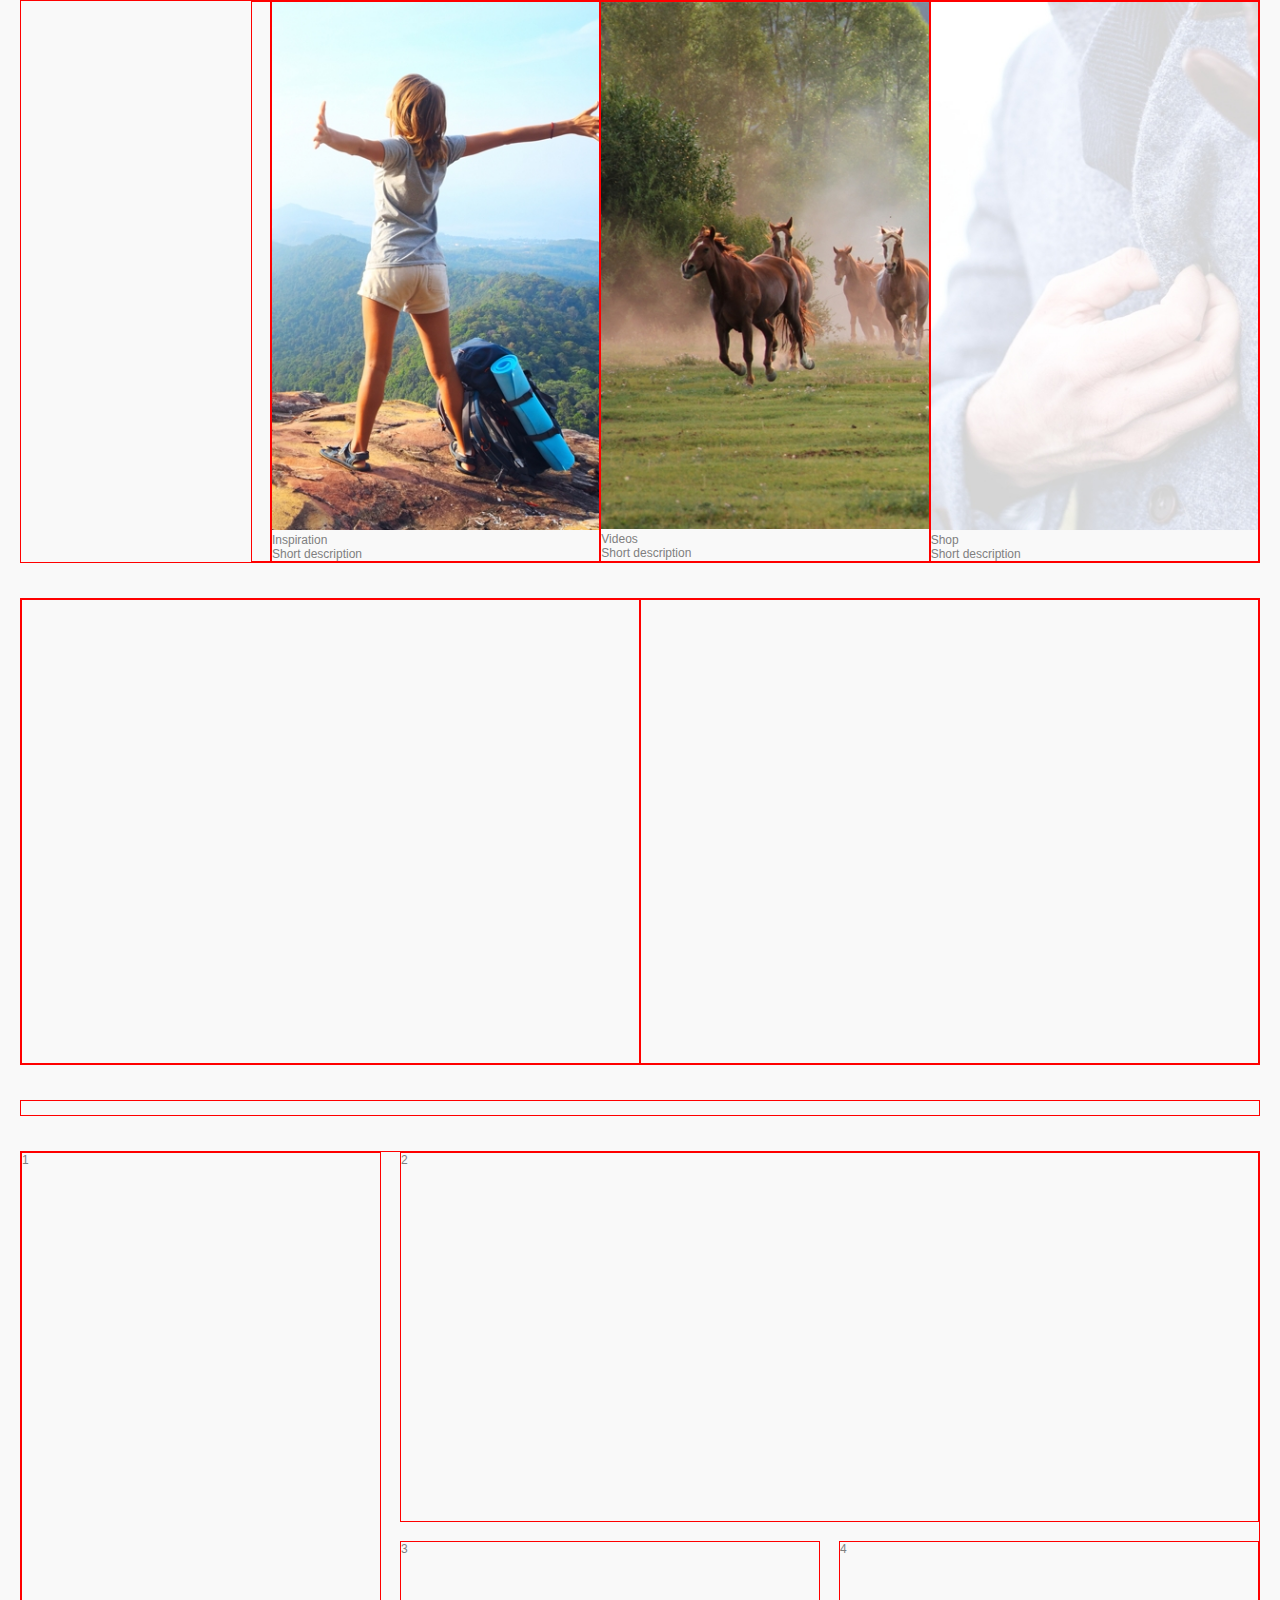
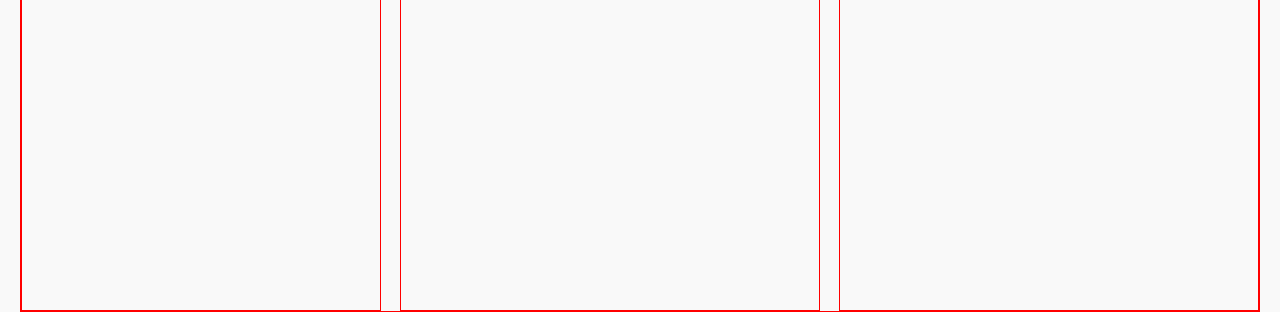
==== index.html @ cd78b79b "Начал верстать проект" ====
<!DOCTYPE html>
<html lang="en">
<head>
    <meta charset="UTF-8">
    <title>GRID</title>
    <link rel="stylesheet" href="reset.css">
    <link rel="stylesheet" href="styles.css">
</head>

<body>
    <div class="wrapper">
        <div class="header grid-item">
            <header></header>
            <div class="separator grid-item"></div>
            <article class="image_1 grid-item">
                <img src="img/11.jpg" alt="11">
                <div class="mask"></div>
                <div class="info-box">
                    <h2>Inspiration</h2>
                    <p>Short description</p>
                </div>
            </article>
            <article class="image_2 grid-item">
                <img src="img/12.jpg" alt="11">
                <div class="mask"></div>
                <div class="info-box">
                    <h2>Videos</h2>
                    <p>Short description</p>
                </div>
            </article>
            <article class="image_3 grid-item">
                <img src="img/13.jpg" alt="11">
                <div class="mask"></div>
                <div class="info-box">
                    <h2>Shop</h2>
                    <p>Short description</p>
                </div>
            </article>
        </div>
        <div class="stats grid-item">
            <div class="info grid-item"></div>
            <div class="video grid-item"></div>

        </div>
        <div class="title grid-item"></div>
        <div class="gallery grid-item">
            <article class="grid-item">1</article>
            <article class="grid-item">2</article>
            <article class="grid-item">3</article>
            <article class="grid-item">4</article>
        </div>
    </div>
</body></html>
---- styles.css ----
/* Generated by less 2.5.1 */
@font-face {
  font-family: oswald;
  src: url(../fonts/oswald/oswald-bold.ttf);
  font-weight: 700;
}
@font-face {
  font-family: oswald;
  src: url(../fonts/oswald/oswald-extralight.ttf);
  font-weight: 200;
}
@font-face {
  font-family: oswald;
  src: url(../fonts/oswald/oswald-light.ttf);
  font-weight: 300;
}
@font-face {
  font-family: oswald;
  src: url(../fonts/oswald/oswald-medium.ttf);
  font-weight: 500;
}
@font-face {
  font-family: oswald;
  src: url(../fonts/oswald/oswald-regular.ttf);
  font-weight: 400;
}
@font-face {
  font-family: oswald;
  src: url(../fonts/oswald/oswald-semibold.ttf);
  font-weight: 600;
}
body {
  color: #7f7f7f;
  background-color: #f9f9f9;
  font-size: 12px;
  font-family: Arial;
}
.wrapper {
  max-width: 1280px;
  width: calc(100% - 40px);
  margin: 0 auto;
  display: grid;
  grid-template-columns: 1fr;
  grid-template-rows: minmax(552px, auto) minmax(467px, auto) minmax(16px, auto) auto;
  grid-row-gap: 35px;
}
.grid-item {
  border: 1px solid red;
}
.header {
  display: grid;
  grid-template-columns: 230px 20px 1fr 1fr 1fr;
}
.stats {
  display: grid;
  grid-template-columns: 1fr 1fr;
}
.gallery {
  display: grid;
  grid-template-columns: 360px 1fr 1fr;
  grid-template-rows: 370px 370px;
  grid-gap: 19px;
}
.gallery .grid-item:nth-child(1) {
  grid-row-start: 1;
  grid-row-end: 3;
}
.gallery .grid-item:nth-child(2) {
  grid-column-start: 2;
  grid-column-end: 4;
}
img{
    min-width: 100%;
    height: auto;
}
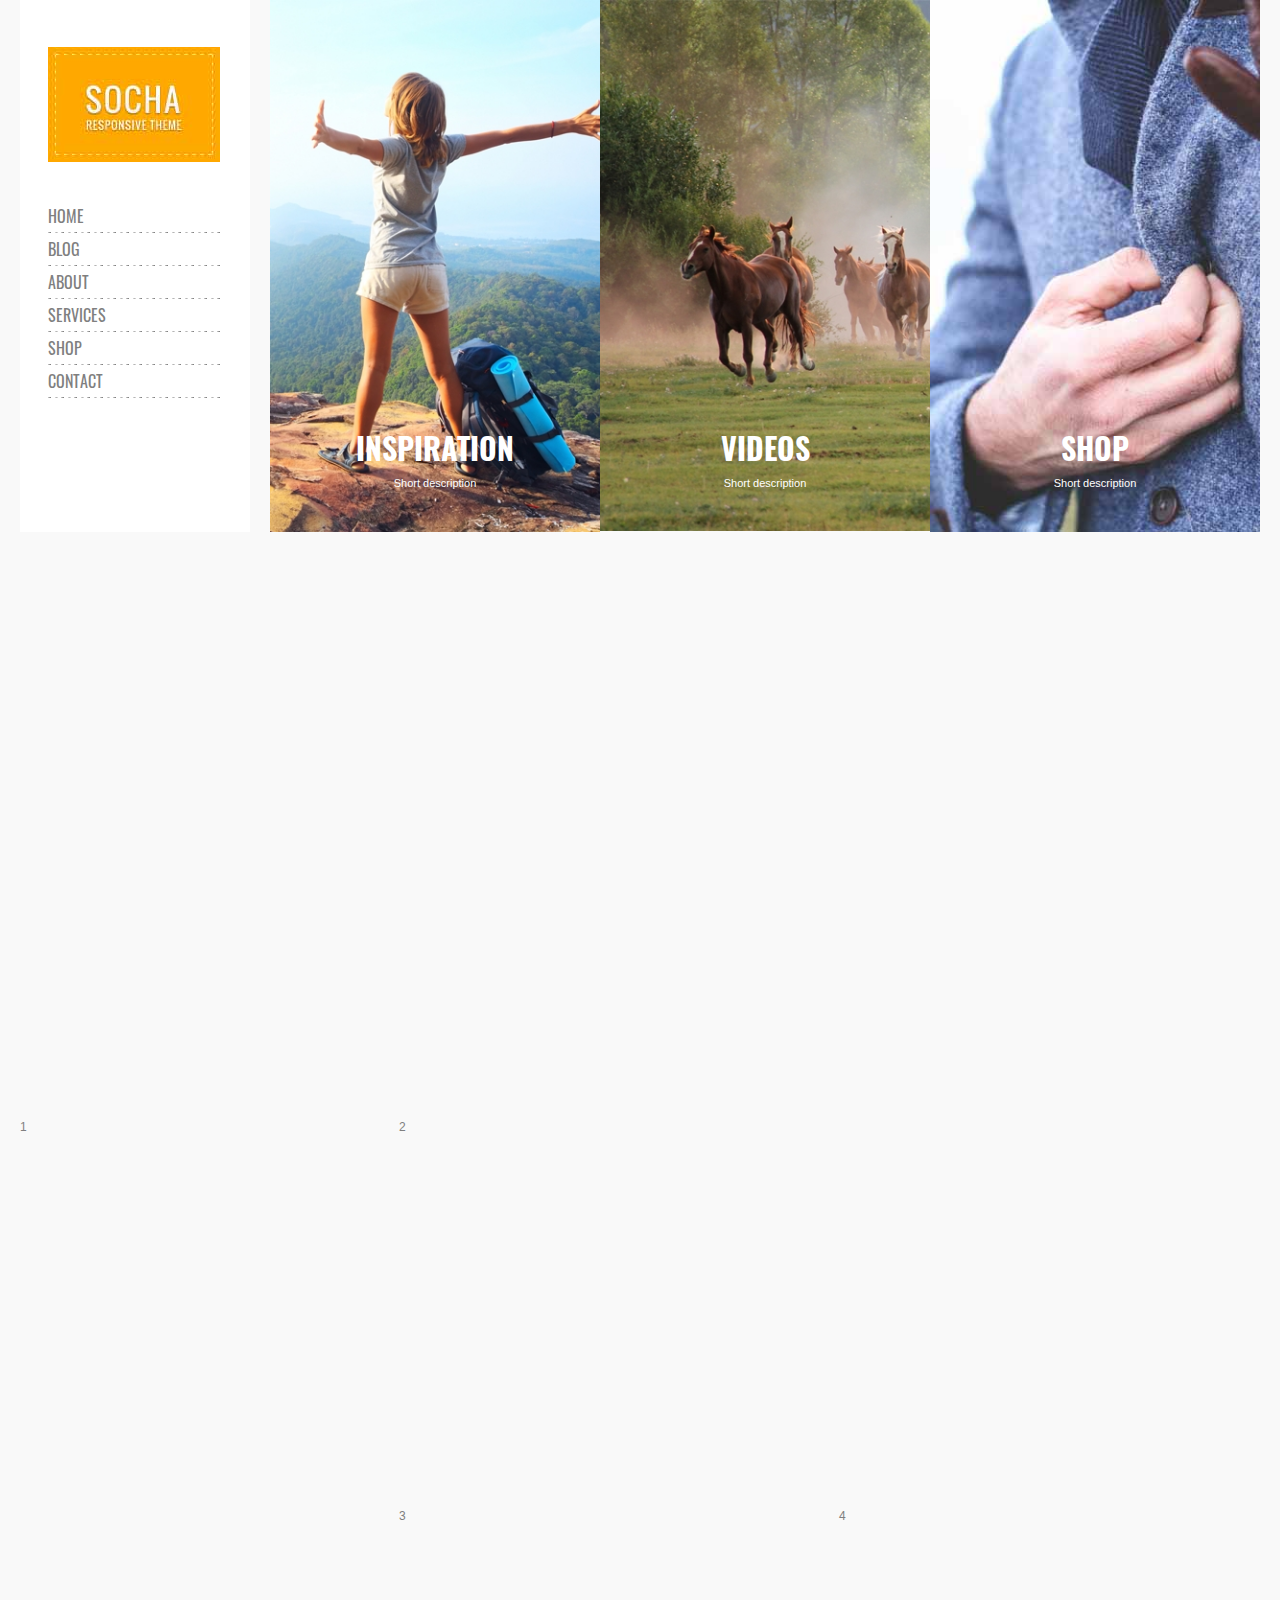
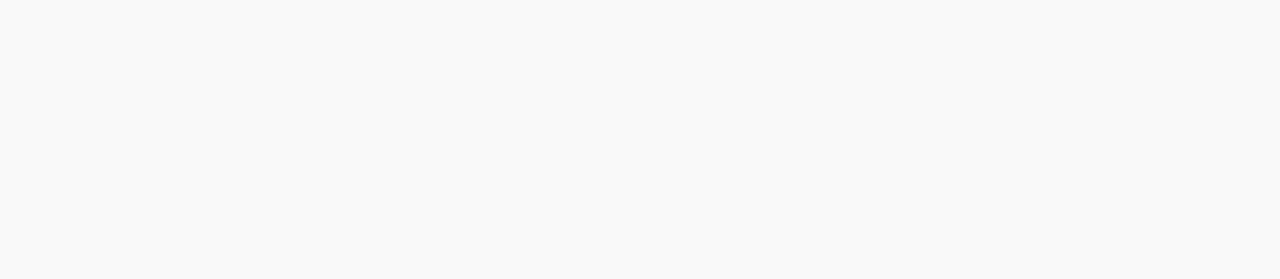
==== commit d780279a: "Сделал первый блок" ====
--- a/index.html
+++ b/index.html
@@ -1,3 +1,4 @@
+<!--https://www.youtube.com/watch?v=pUoBosnHCLw&t=76s-->
 <!DOCTYPE html>
 <html lang="en">
 <head>
@@ -10,9 +11,24 @@
 <body>
     <div class="wrapper">
         <div class="header grid-item">
-            <header></header>
+            <header class="grid-item header-box">
+                <a href="#" class="logo">
+                    <img src="img/logo.jpg" alt="logo">
+                </a>
+                <nav>
+                    <ul>
+                       <li><a href="#">Home</a></li>
+                       <li><a href="#">Blog</a></li>
+                       <li><a href="#">About</a></li>
+                       <li><a href="#">Services</a></li>
+                       <li><a href="#">Shop</a></li>
+                       <li><a href="#">Contact</a></li>
+                       
+                    </ul>
+                </nav>
+            </header>
             <div class="separator grid-item"></div>
-            <article class="image_1 grid-item">
+            <article class="image_1 image-box">
                 <img src="img/11.jpg" alt="11">
                 <div class="mask"></div>
                 <div class="info-box">
@@ -20,7 +36,7 @@
                     <p>Short description</p>
                 </div>
             </article>
-            <article class="image_2 grid-item">
+            <article class="image_2 image-box">
                 <img src="img/12.jpg" alt="11">
                 <div class="mask"></div>
                 <div class="info-box">
@@ -28,7 +44,7 @@
                     <p>Short description</p>
                 </div>
             </article>
-            <article class="image_3 grid-item">
+            <article class="image_3 image-box">
                 <img src="img/13.jpg" alt="11">
                 <div class="mask"></div>
                 <div class="info-box">
--- a/styles.css
+++ b/styles.css
@@ -41,15 +41,92 @@
   margin: 0 auto;
   display: grid;
   grid-template-columns: 1fr;
-  grid-template-rows: minmax(552px, auto) minmax(467px, auto) minmax(16px, auto) auto;
+  grid-template-rows: auto minmax(467px, auto) minmax(16px, auto) auto;
   grid-row-gap: 35px;
 }
-.grid-item {
-  border: 1px solid red;
+img {
+  min-width: 100%;
+  height: auto;
+  display: block;
 }
 .header {
   display: grid;
   grid-template-columns: 230px 20px 1fr 1fr 1fr;
+}
+.header .header-box {
+  background-color: #fff;
+  padding: 47px 28px;
+  box-sizing: border-box;
+}
+.header .header-box .logo {
+  margin-bottom: 35px;
+  display: inline-block;
+}
+.header .header-box nav {
+  font-family: 'oswald', sans-serif;
+  font-size: 16px;
+  line-height: 33px;
+  text-transform: uppercase;
+}
+.header .header-box nav a {
+  text-decoration: none;
+  color: inherit;
+  transition: all 300ms ease-in-out;
+}
+.header .header-box nav a:hover {
+  color: #ffa800;
+}
+.header .header-box nav ul li {
+  position: relative;
+}
+.header .header-box nav ul li::after {
+  content: "";
+  position: absolute;
+  width: 100%;
+  height: 1px;
+  background: url(img/li.jpg) repeat-x;
+  display: block;
+  left: 0;
+  bottom: 0;
+  right: 0;
+}
+.header .image-box {
+  position: relative;
+}
+.header .image-box:hover .mask {
+  opacity: 1;
+}
+.header .image-box .mask {
+  position: absolute;
+  width: 100%;
+  height: 100%;
+  top: 0;
+  left: 0;
+  background-color: rgba(255, 168, 0, 0.8);
+  opacity: 0;
+  transition: all 300ms ease-in-out;
+}
+.header .image-box .info-box {
+  position: absolute;
+  bottom: 0;
+  left: 0;
+  width: 100%;
+  padding-bottom: 43px;
+  text-align: center;
+  color: #fff;
+}
+.header .image-box .info-box h2 {
+  font-family: 'oswald', sans-serif;
+  font-size: 30px;
+  line-height: 30px;
+  font-weight: 700;
+  margin-bottom: 14px;
+  text-transform: uppercase;
+}
+.header .image-box .info-box p {
+  text-align: center;
+  margin-bottom: 0;
+  font-size: 11px;
 }
 .stats {
   display: grid;
@@ -69,7 +146,3 @@
   grid-column-start: 2;
   grid-column-end: 4;
 }
-img{
-    min-width: 100%;
-    height: auto;
-}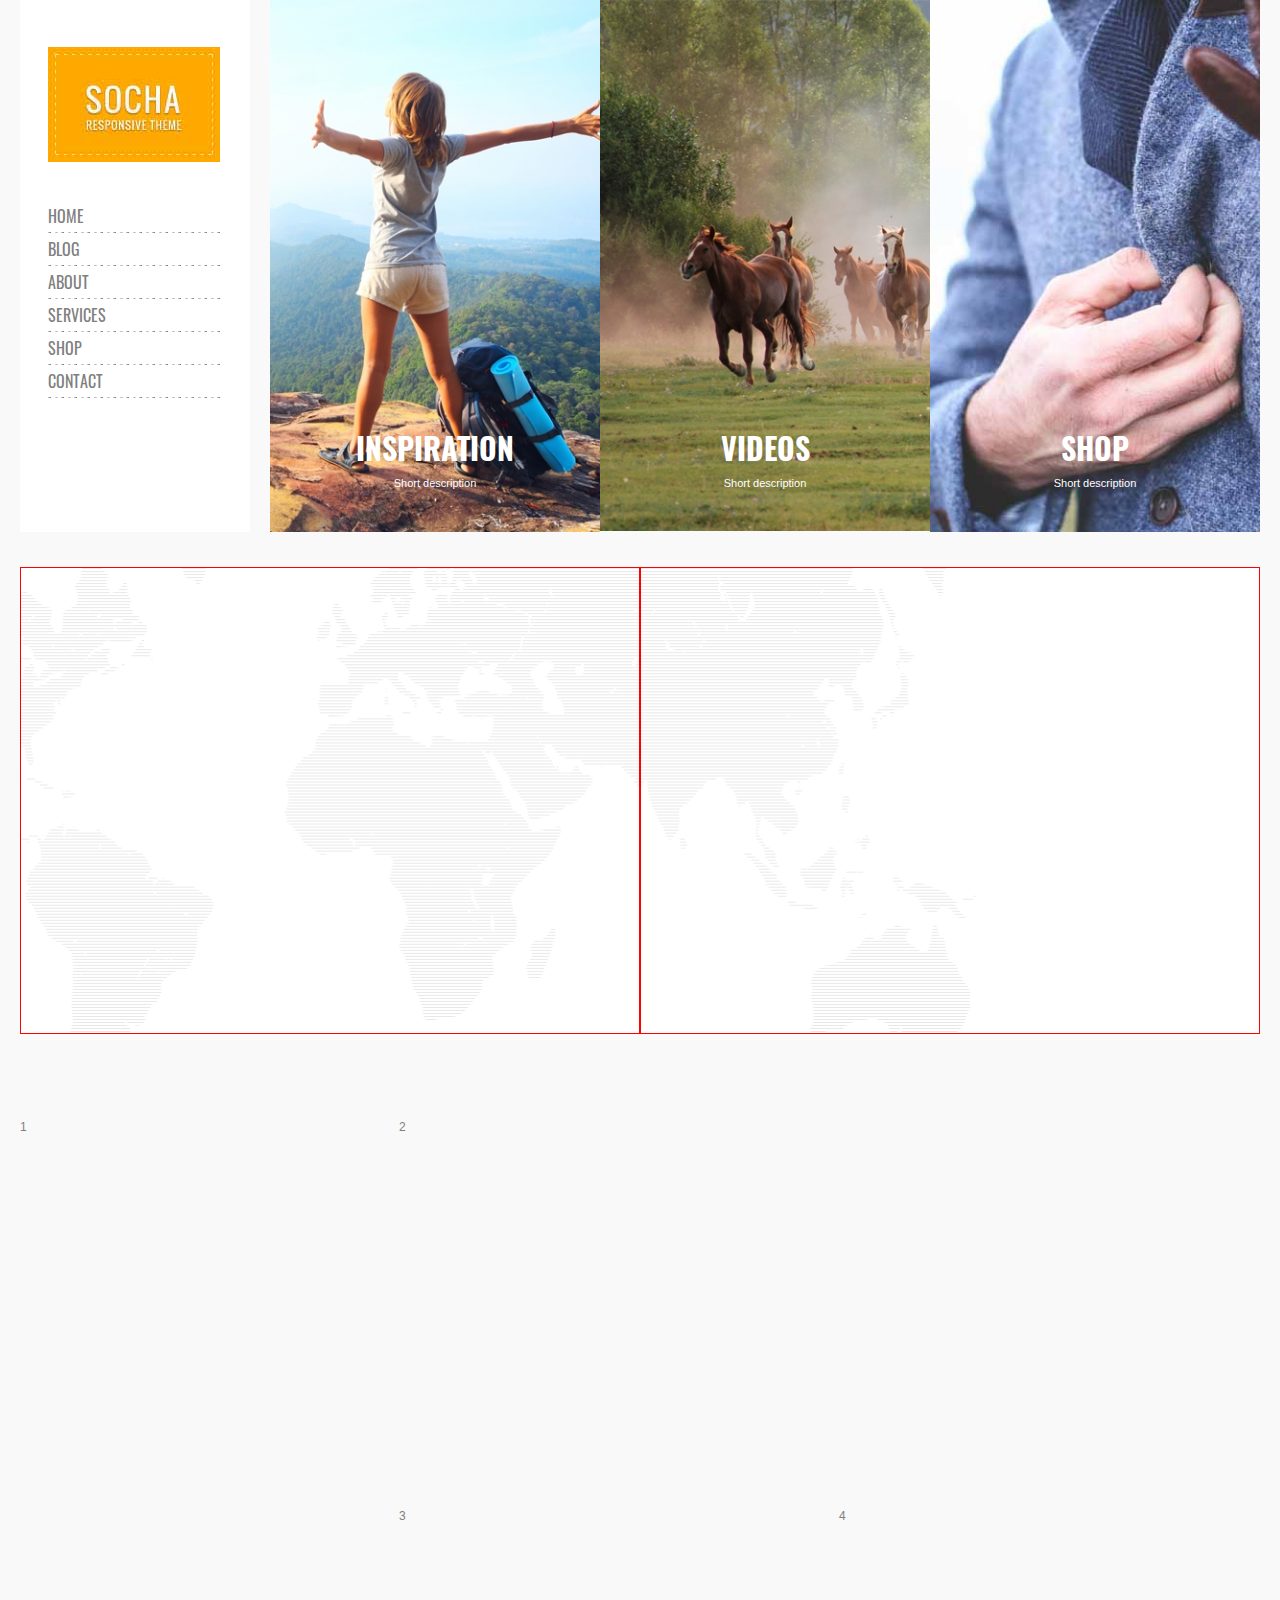
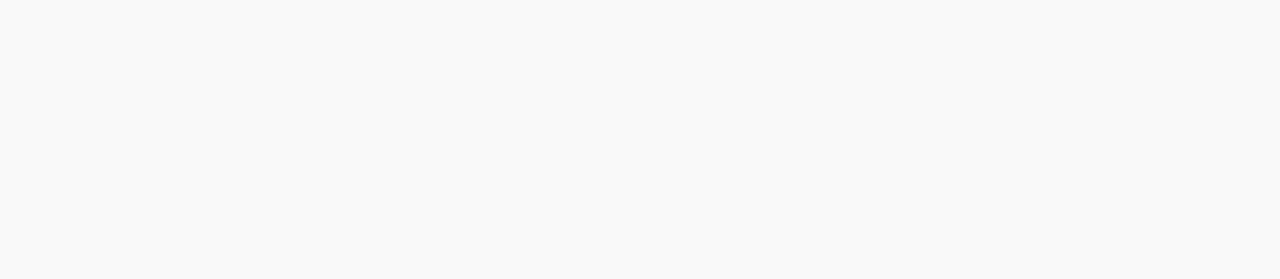
==== commit d791e726: "Начал второй блок" ====
--- a/index.html
+++ b/index.html
@@ -54,7 +54,12 @@
             </article>
         </div>
         <div class="stats grid-item">
-            <div class="info grid-item"></div>
+            <div class="info grid-item">
+                <div class="stats1"></div>
+                <div class="stats2"></div>
+                <div class="stats3"></div>
+                <div class="info_block"></div>
+            </div>
             <div class="video grid-item"></div>
 
         </div>
--- a/styles.css
+++ b/styles.css
@@ -131,6 +131,20 @@
 .stats {
   display: grid;
   grid-template-columns: 1fr 1fr;
+  background: #ffffff url(img/bg.png) no-repeat center;
+  background-size: cover;
+}
+.stats .grid-item {
+  border: 1px solid red;
+}
+.stats .info {
+  display: grid;
+  grid-template-columns: 1fr 1fr 1fr;
+  grid-template-rows: auto auto;
+}
+.stats .info .info_block {
+  grid-column-start: 1;
+  grid-column-end: 4;
 }
 .gallery {
   display: grid;
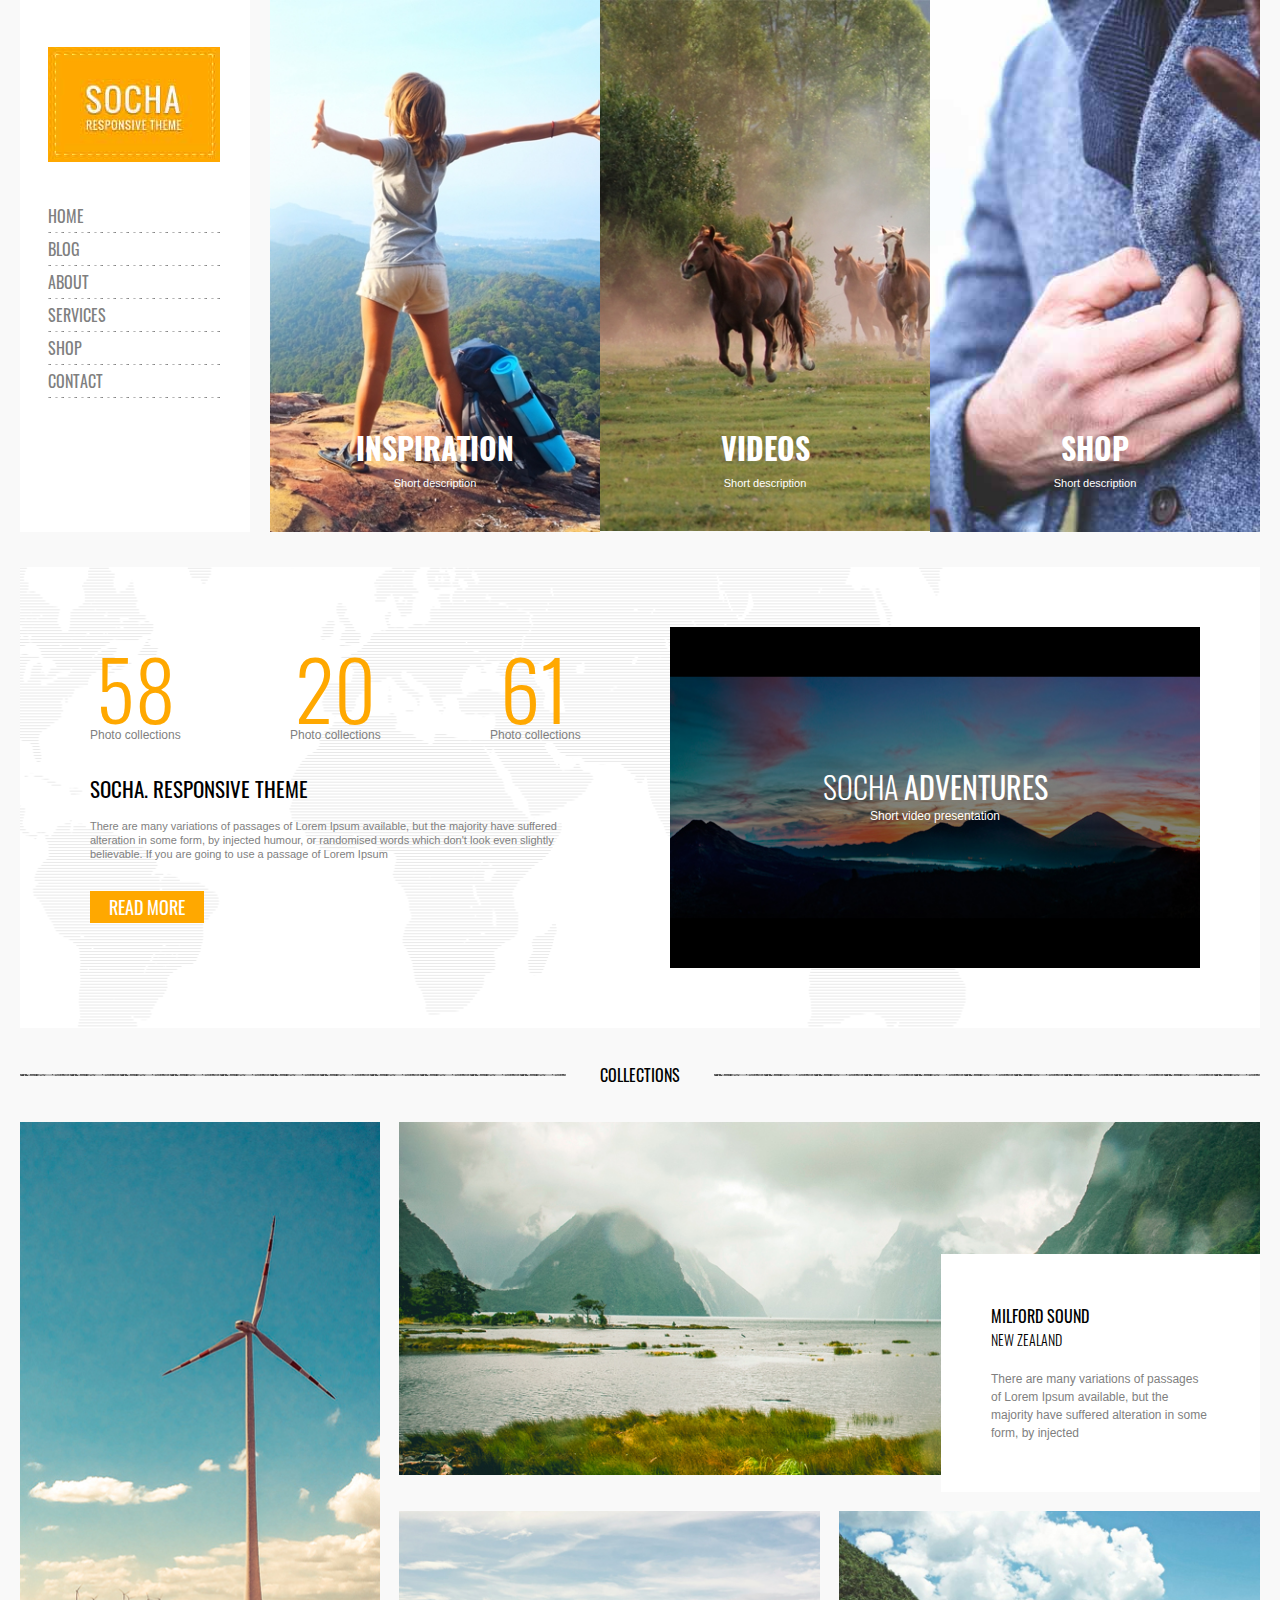
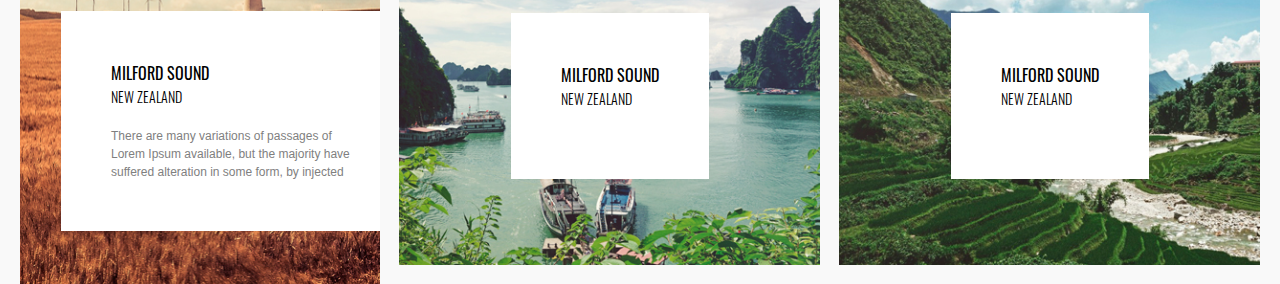
==== commit 65959873: "Верстал" ====
--- a/index.html
+++ b/index.html
@@ -10,24 +10,23 @@
 
 <body>
     <div class="wrapper">
-        <div class="header grid-item">
-            <header class="grid-item header-box">
+        <div class="header">
+            <header class="header-box">
                 <a href="#" class="logo">
                     <img src="img/logo.jpg" alt="logo">
                 </a>
                 <nav>
                     <ul>
-                       <li><a href="#">Home</a></li>
-                       <li><a href="#">Blog</a></li>
-                       <li><a href="#">About</a></li>
-                       <li><a href="#">Services</a></li>
-                       <li><a href="#">Shop</a></li>
-                       <li><a href="#">Contact</a></li>
-                       
+                        <li><a href="#">Home</a></li>
+                        <li><a href="#">Blog</a></li>
+                        <li><a href="#">About</a></li>
+                        <li><a href="#">Services</a></li>
+                        <li><a href="#">Shop</a></li>
+                        <li><a href="#">Contact</a></li>
                     </ul>
                 </nav>
             </header>
-            <div class="separator grid-item"></div>
+            <div class="separator"></div>
             <article class="image_1 image-box">
                 <img src="img/11.jpg" alt="11">
                 <div class="mask"></div>
@@ -53,22 +52,84 @@
                 </div>
             </article>
         </div>
-        <div class="stats grid-item">
-            <div class="info grid-item">
-                <div class="stats1"></div>
-                <div class="stats2"></div>
-                <div class="stats3"></div>
-                <div class="info_block"></div>
+        <div class="stats">
+            <div class="info">
+                <div class="stats1">
+                    <span class="stat_col">
+                        <span class="number">58</span>
+                        <span class="description">Photo collections</span>
+                    </span>
+                </div>
+                <div class="stats2">
+                    <span class="stat_col">
+                        <span class="number">20</span>
+                        <span class="description">Photo collections</span>
+                    </span>
+                </div>
+                <div class="stats3">
+                    <span class="stat_col">
+                        <span class="number">61</span>
+                        <span class="description">Photo collections</span>
+                    </span>
+                </div>
+                <div class="info_block">
+                    <h3>Socha. Responsive theme</h3>
+                    <p>There are many variations of passages of Lorem Ipsum available, but the majority have suffered alteration in some form, by injected humour, or randomised words which don't look even slightly believable. If you are going to use a passage of Lorem Ipsum</p>
+                    <a href="#" class="button">Read more</a>
+                </div>
             </div>
-            <div class="video grid-item"></div>
+            <div class="video">
+                <figure>
+                    <img src="img/video.jpg" alt="">
+                    <figcaption>
+                        <span class="video_title">SOcha <strong>adventures</strong></span>
+                        <p>Short video presentation</p>
+                    </figcaption>
+                </figure>
+            </div>
 
         </div>
-        <div class="title grid-item"></div>
-        <div class="gallery grid-item">
-            <article class="grid-item">1</article>
-            <article class="grid-item">2</article>
-            <article class="grid-item">3</article>
-            <article class="grid-item">4</article>
+        <div class="title">
+            <div class="separator"></div>
+            <h4 class="collections">Collections</h4>
+            <div class="separator"></div>
+        </div>
+        <div class="gallery">
+            <article class="item">
+                <img src="/img/col1.jpg" alt="" width="359" height="760">
+                <div class="content_box">
+                    <h3>Milford Sound</h3>
+                    <span>New Zealand</span>
+                    <p>There are many variations of passages of Lorem Ipsum available, but the majority have suffered alteration in some form, by injected</p>
+                </div>
+            </article>
+            <article class="item">
+                <img src="/img/col2.jpg" alt="">
+
+                <div class="content_box">
+                    <h3>Milford Sound</h3>
+                    <span>New Zealand</span>
+                    <p>There are many variations of passages of Lorem Ipsum available, but the majority have suffered alteration in some form, by injected</p>
+                </div>
+            </article>
+            <article class="item">
+                <img src="/img/col4.jpg" alt="">
+                <div class="container">
+                    <div class="content_box">
+                        <h3>Milford Sound</h3>
+                        <span>New Zealand</span>
+                    </div>
+                </div>
+            </article>
+            <article class="item">
+                <img src="/img/col3.jpg" alt="">
+                <div class="container">
+                    <div class="content_box">
+                        <h3>Milford Sound</h3>
+                        <span>New Zealand</span>
+                    </div>
+                </div>
+            </article>
         </div>
     </div>
 </body></html>--- a/styles.css
+++ b/styles.css
@@ -41,8 +41,26 @@
   margin: 0 auto;
   display: grid;
   grid-template-columns: 1fr;
-  grid-template-rows: auto minmax(467px, auto) minmax(16px, auto) auto;
+  grid-template-rows: auto auto minmax(16px, auto) auto;
   grid-row-gap: 35px;
+}
+.title {
+  display: grid;
+  grid-template-columns: 1fr auto 1fr;
+  align-items: center;
+}
+.title h4 {
+  color: #000;
+  font-size: 16px;
+  text-transform: uppercase;
+  padding: 0 34px;
+  font-family: 'oswald', sans-serif;
+}
+.title .separator {
+  display: block;
+  background: url(img/sepa.jpg) repeat-x;
+  height: 2px;
+  width: 100%;
 }
 img {
   min-width: 100%;
@@ -134,29 +152,164 @@
   background: #ffffff url(img/bg.png) no-repeat center;
   background-size: cover;
 }
-.stats .grid-item {
-  border: 1px solid red;
+.stats .video {
+  padding: 60px;
+  box-sizing: border-box;
+  padding-left: 30px;
+}
+.stats .video figure {
+  position: relative;
+}
+.stats .video figure figcaption {
+  position: absolute;
+  top: 0;
+  left: 0;
+  width: 100%;
+  height: 100%;
+  display: flex;
+  align-items: center;
+  justify-content: center;
+  flex-direction: column;
+  color: #fff;
+}
+.stats .video figure figcaption span {
+  font-family: 'Oswald', sans-serif;
+  font-size: 30px;
+  line-height: 30px;
+  font-weight: 300;
+  text-transform: uppercase;
+  margin-bottom: 7px;
+}
+.stats .video figure figcaption strong {
+  font-weight: 400;
 }
 .stats .info {
   display: grid;
-  grid-template-columns: 1fr 1fr 1fr;
+  grid-template-columns: 2fr 2fr 1fr;
   grid-template-rows: auto auto;
+  padding: 70px;
+  padding-top: 80px;
+  padding-right: 50px;
+  box-sizing: border-box;
+}
+.stats .info .stats1 .stat_col,
+.stats .info .stats2 .stat_col,
+.stats .info .stats3 .stat_col {
+  display: inline-block;
+  text-align: center;
+}
+.stats .info .stats1 .number,
+.stats .info .stats2 .number,
+.stats .info .stats3 .number {
+  color: #ffa800;
+  font-size: 81px;
+  line-height: 81px;
+  font-weight: 300;
+  display: block;
+  font-family: 'Oswald', sans-serif;
+}
+.stats .info .stats1 .description,
+.stats .info .stats2 .description,
+.stats .info .stats3 .description {
+  font-size: 12px;
+  color: #7f7f7f;
 }
 .stats .info .info_block {
   grid-column-start: 1;
   grid-column-end: 4;
 }
+.stats .info .info_block h3 {
+  color: #000;
+  font-family: 'oswald', sans-serif;
+  font-size: 21px;
+  text-transform: uppercase;
+  line-height: 21px;
+  margin-bottom: 20px;
+}
+.stats .info .info_block p {
+  margin-bottom: 0;
+  color: #7f7f7f;
+  font-size: 11px;
+  line-height: 14px;
+  margin-bottom: 30px;
+}
+.stats .info .info_block .button {
+  display: inline-block;
+  padding: 7px 19px;
+  font-size: 18px;
+  text-transform: uppercase;
+  color: #fff;
+  line-height: 18px;
+  font-family: 'oswald', sans-serif;
+  background: #ffa800;
+  text-decoration: none;
+  transition: all 300ms ease-in-out;
+}
+.stats .info .info_block .button:hover {
+  background: #000;
+}
 .gallery {
   display: grid;
   grid-template-columns: 360px 1fr 1fr;
   grid-template-rows: 370px 370px;
   grid-gap: 19px;
 }
-.gallery .grid-item:nth-child(1) {
+.gallery .item {
+  position: relative;
+}
+.gallery .item .content_box {
+  position: absolute;
+  background-color: #fff;
+  padding: 50px;
+}
+.gallery .item .content_box h3 {
+  font-family: 'Oswald', sans-serif;
+  color: #000;
+  font-size: 16px;
+  font-weight: 400;
+  margin-bottom: 1px;
+  text-transform: uppercase;
+}
+.gallery .item .content_box span {
+  font-family: 'Oswald', sans-serif;
+  color: #000;
+  font-size: 14px;
+  font-weight: 300;
+  text-transform: uppercase;
+  display: inline-block;
+  margin-bottom: 20px;
+}
+.gallery .item .content_box p {
+  line-height: 18px;
+  font-size: 12px;
+}
+.gallery .item:nth-child(1) {
   grid-row-start: 1;
   grid-row-end: 3;
 }
-.gallery .grid-item:nth-child(2) {
+.gallery .item:nth-child(1) .content_box {
+  right: 0;
+  bottom: 50px;
+  max-width: 319px;
+  padding-right: 20px;
+}
+.gallery .item:nth-child(2) {
   grid-column-start: 2;
   grid-column-end: 4;
 }
+.gallery .item:nth-child(2) .content_box {
+  right: 0;
+  bottom: 0;
+  max-width: 319px;
+}
+.gallery .item:nth-child(3) .container,
+.gallery .item:nth-child(4) .container {
+  position: absolute;
+  top: 0;
+  left: 0;
+  right: 0;
+  bottom: 0;
+  display: flex;
+  align-items: center;
+  justify-content: center;
+}
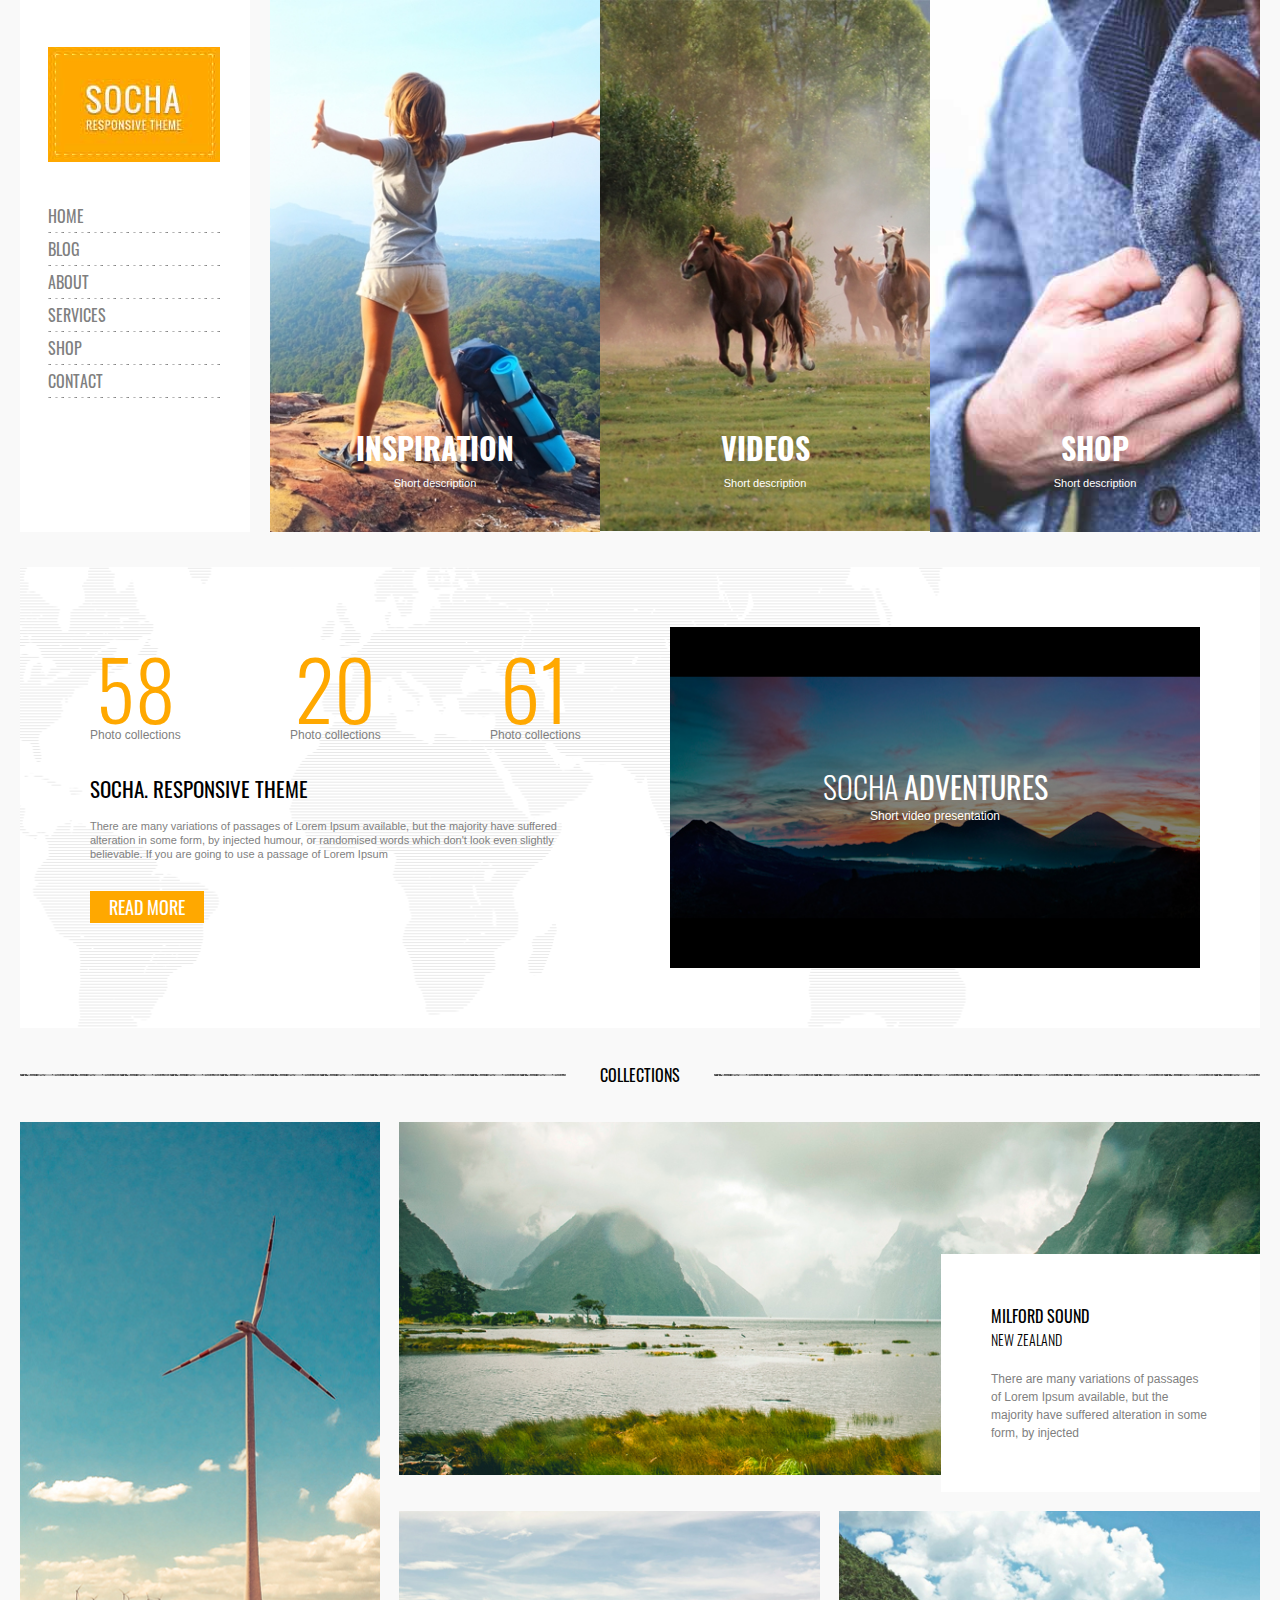
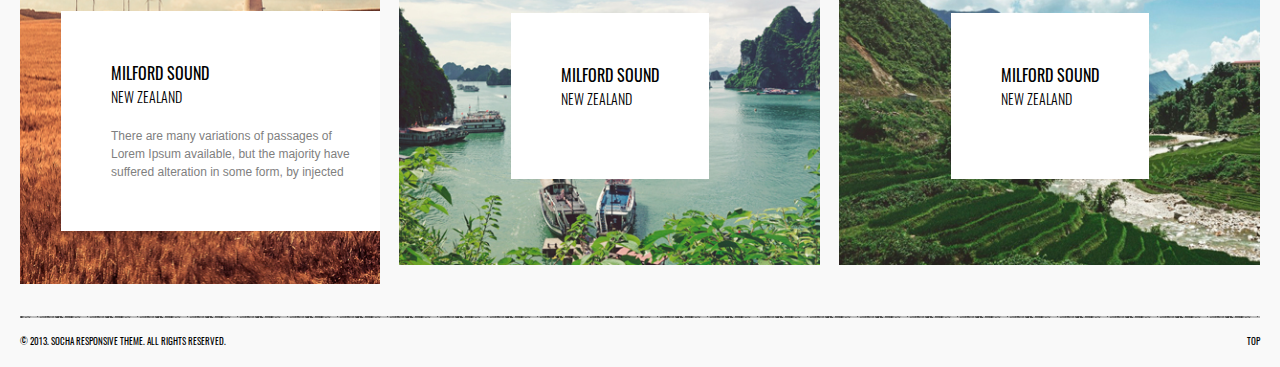
==== commit f7cfaad2: "Готово!" ====
--- a/index.html
+++ b/index.html
@@ -6,6 +6,7 @@
     <title>GRID</title>
     <link rel="stylesheet" href="reset.css">
     <link rel="stylesheet" href="styles.css">
+    <meta name="viewport" content="width=device-width, initial-scale=1">
 </head>
 
 <body>
@@ -103,15 +104,19 @@
                     <p>There are many variations of passages of Lorem Ipsum available, but the majority have suffered alteration in some form, by injected</p>
                 </div>
             </article>
+<!--            <article class="item">123</article>-->
+            
+            
             <article class="item">
                 <img src="/img/col2.jpg" alt="">
-
                 <div class="content_box">
                     <h3>Milford Sound</h3>
                     <span>New Zealand</span>
                     <p>There are many variations of passages of Lorem Ipsum available, but the majority have suffered alteration in some form, by injected</p>
                 </div>
             </article>
+
+                        
             <article class="item">
                 <img src="/img/col4.jpg" alt="">
                 <div class="container">
@@ -130,6 +135,13 @@
                     </div>
                 </div>
             </article>
+
         </div>
+    
+        <footer>
+            <p>© 2013. SOCHA RESPONSIVE THEME. ALL RIGHTS RESERVED.</p>
+            <p>Top</p>
+        </footer>    
+        
     </div>
 </body></html>--- a/styles.css
+++ b/styles.css
@@ -41,7 +41,7 @@
   margin: 0 auto;
   display: grid;
   grid-template-columns: 1fr;
-  grid-template-rows: auto auto minmax(16px, auto) auto;
+  grid-template-rows: auto auto minmax(16px, auto) auto auto;
   grid-row-gap: 35px;
 }
 .title {
@@ -313,3 +313,67 @@
   align-items: center;
   justify-content: center;
 }
+footer {
+  display: grid;
+  grid-template-columns: 1fr 1fr;
+  justify-content: space-between;
+  line-height: 51px;
+  font-size: 9px;
+  text-transform: uppercase;
+  color: #000;
+  font-family: 'oswald', sans-serif;
+}
+footer p:first-child {
+  text-align: left;
+  background: url(img/sepa.jpg) repeat-x top;
+  color: inherit;
+  font-size: inherit;
+}
+footer p:last-child {
+  text-align: right;
+  background: url(img/sepa.jpg) repeat-x top;
+  color: inherit;
+  font-size: inherit;
+}
+@media only screen and (max-width: 480px) {
+  .wrapper .header {
+    grid-template-columns: 1fr;
+    grid-template-rows: repeat(5, auto);
+    text-align: center;
+  }
+  .wrapper .header nav {
+    text-align: left;
+  }
+  .wrapper .header .image-box img {
+    width: 100%;
+    height: auto;
+  }
+  .wrapper .stats {
+    grid-template-columns: 1fr;
+    grid-template-rows: repeat(2, auto);
+  }
+  .wrapper .gallery {
+    grid-template-columns: 1fr;
+    grid-template-rows: repeat(4, 370px);
+    height: auto;
+  }
+  .wrapper .gallery .item:nth-child(1) {
+    grid-row-start: auto;
+    grid-row-end: auto;
+    overflow-y: hidden;
+  }
+  .wrapper .gallery .item:nth-child(1) img {
+    position: absolute;
+    bottom: -280px;
+  }
+  .wrapper .gallery .item:nth-child(2) {
+    grid-column-start: auto;
+    grid-column-end: auto;
+    overflow-x: hidden;
+  }
+  .wrapper .gallery .item:nth-child(2) img {
+    height: 100%;
+    width: 100%;
+    object-fit: cover;
+  }
+}
